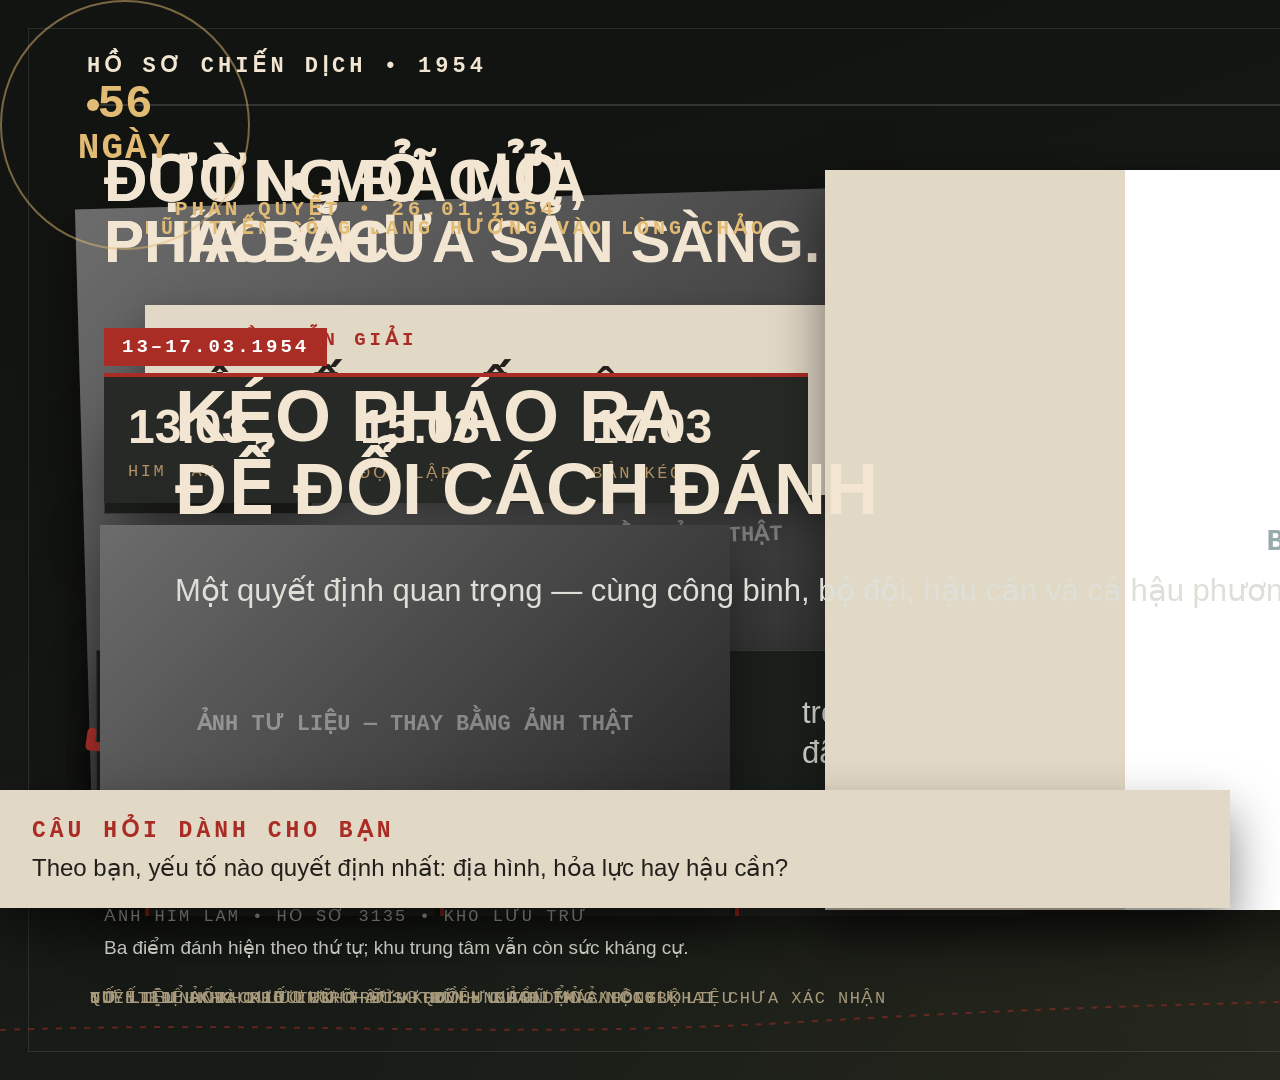
==== skills-v2/explained-history-dossier/template/index.html @ db86c992 "skills-v2: add explained-history-dossier skill (16:9 history dossier style) and Roboto/Courier Prime" ====
<!doctype html>
<html lang="vi"><head><meta charset="utf-8"><title>history dossier explainer</title>
<script src="assets/gsap.min.js"></script>
<style>
@font-face{font-family:"Roboto";font-weight:100 900;src:url(assets/fonts/Roboto.ttf)}
@font-face{font-family:"Courier Prime";font-weight:400;src:url(assets/fonts/CourierPrime-Regular.ttf)}
@font-face{font-family:"Courier Prime";font-weight:700;src:url(assets/fonts/CourierPrime-Bold.ttf)}
:root{--bg:#121411;--bg2:#1D221C;--panel:#1C1E1B;--edge:#393B38;--cream:#F2E6D2;--paper:#E2D8C6;--gold:#E1BA74;--red:#B4322C;--salmon:#D06955;--mut:#B19064;--txt:#DEE0D7}
*{box-sizing:border-box}
html,body{margin:0;width:1920px;height:1080px;overflow:hidden;background:#000;font-family:"Roboto",Arial,sans-serif;color:var(--cream)}
#root{position:relative;width:1920px;height:1080px;overflow:hidden;background:var(--bg)}
#bg{position:absolute;inset:0;background:radial-gradient(ellipse at 85% 95%,rgba(120,100,50,.16),transparent 55%),linear-gradient(160deg,var(--bg) 20%,var(--bg2))}
#frame{position:absolute;inset:28px;border:1.5px solid rgba(255,255,255,.1)}
.mono{font-family:"Courier Prime","Courier New",monospace}
/* khung cố định: tiêu đề hồ sơ + thanh tiến trình + nguồn */
#hd{position:absolute;left:87px;top:52px;font-size:22px;font-weight:700;letter-spacing:4px;color:var(--cream)}
.dt{position:absolute;right:93px;top:54px;font-size:20px;letter-spacing:2px;color:#9a998f}
#rule{position:absolute;left:87px;right:93px;top:104px;height:2px;background:rgba(255,255,255,.14)}
#fill{position:absolute;left:87px;top:104px;height:3px;width:0;background:linear-gradient(90deg,#a93d37,var(--salmon))}
#knob{position:absolute;top:99px;left:87px;width:12px;height:12px;border-radius:50%;background:var(--gold)}
.src{position:absolute;left:90px;bottom:72px;font-size:17px;letter-spacing:1.5px;color:#a89a7c;text-transform:uppercase}
#curve{position:absolute;left:0;right:0;bottom:30px;height:90px}
.beat{position:absolute;inset:0}
/* thành phần */
.panel{position:absolute;background:var(--panel);border:1.5px solid var(--edge);box-shadow:0 30px 60px rgba(0,0,0,.35)}
.kick{font-size:20px;font-weight:700;letter-spacing:4px;color:var(--gold);text-transform:uppercase}
.tag{display:inline-block;border:2px solid var(--gold);color:var(--gold);padding:8px 22px;font-size:24px;font-weight:700;letter-spacing:3px}
.tag.red{background:#A92C25;border-color:#A92C25;color:#fff}
.h1{font-weight:800;line-height:1.02;color:var(--cream);text-transform:uppercase}
.sub{font-size:31px;line-height:1.35;color:var(--txt)}
.photo{position:absolute;border:0;background:#222;box-shadow:0 24px 50px rgba(0,0,0,.5)}
.photo .im:after{content:"ẢNH TƯ LIỆU — THAY BẰNG ẢNH THẬT";position:absolute;left:0;right:0;top:50%;text-align:center;font:700 22px "Courier Prime",monospace;color:rgba(255,255,255,.35)}
.photo .im{position:absolute;inset:0;filter:grayscale(1) contrast(1.1);background:linear-gradient(135deg,#6b6f68,#2a2b28)}
.cap{position:absolute;font-size:17px;letter-spacing:2px;color:#9a998f;text-transform:uppercase}
.kraft{position:absolute;background:var(--paper);color:#23201b;padding:22px 30px;box-shadow:0 18px 40px rgba(0,0,0,.4)}
.kraft .k{font-size:19px;font-weight:700;letter-spacing:4px;color:#A92C25;text-transform:uppercase}
.kraft .t{font-size:46px;font-weight:800;margin-top:14px;text-transform:uppercase}
.card{position:absolute;background:#262926;border-top:4px solid #A92C25;padding:22px 24px 20px}
.card.l{border-top:0;border-left:4px solid #A92C25}
.card b{display:block;font-size:48px;font-weight:800;color:var(--cream)}
.card.g b{color:var(--gold);font-size:34px}
.card span{display:block;font-size:17px;letter-spacing:2.5px;color:var(--mut);margin-top:8px;text-transform:uppercase}
.pill{width:46px;height:19px;border-radius:10px;border:2px solid #6c6f68;background:#171C16}
.pill.on{background:#A92C25;border-color:#C23A32}
#grid{position:absolute;display:grid;grid-template-columns:repeat(8,46px);gap:17px 46px}
.strip{position:absolute;left:96px;right:100px;height:160px;background:#1c211d;border:1.5px solid var(--edge);box-shadow:0 20px 50px rgba(0,0,0,.4)}
.strip .m{position:absolute;left:36px;top:60px;font-size:21px;font-weight:700;letter-spacing:4px;color:var(--gold)}
.strip .big{position:absolute;left:400px;top:26px;font-size:100px;font-weight:800;color:var(--salmon);line-height:1}
.strip .tx{position:absolute;left:705px;top:42px;width:470px;font-size:31px;line-height:1.3;color:var(--txt)}
.strip .nt{position:absolute;left:1220px;top:56px;width:480px;font-size:17px;letter-spacing:1.5px;line-height:1.5;color:#a89a7c;text-transform:uppercase}
.qstrip{position:absolute;left:0;width:1230px;background:var(--paper);color:#23201b;padding:26px 32px;box-shadow:0 24px 50px rgba(0,0,0,.5)}
.qstrip .k{font-size:23px;font-weight:700;letter-spacing:4px;color:#A92C25}
.qstrip .t{font-size:24px;margin-top:10px}
#count{position:absolute;left:0;top:0;width:250px;height:250px;border-radius:50%;border:2px solid rgba(225,186,116,.5);display:flex;flex-direction:column;align-items:center;justify-content:center;font-weight:700;color:var(--gold);}
#count b{font-size:46px;line-height:1}#count em{font-style:normal;font-size:36px;letter-spacing:2px}
</style></head><body>
<div id="root" data-composition-id="root" data-start="0" data-duration="42" data-width="1920" data-height="1080">
  <div id="bg" class="clip" data-start="0" data-duration="42" data-track-index="0"></div>
  <div id="frame" class="clip" data-start="0" data-duration="42" data-track-index="1"></div>
  <div id="chrome" class="clip" data-start="0" data-duration="42" data-track-index="2">
    <div id="hd" class="mono">HỒ SƠ CHIẾN DỊCH • 1954</div>
    <div id="rule"></div><div id="fill"></div><div id="knob"></div>
    <svg id="curve" viewBox="0 0 1920 90" preserveAspectRatio="none"><path d="M0 70 C300 60 500 80 800 62 S1300 40 1920 30" fill="none" stroke="#A92C25" stroke-width="2" stroke-dasharray="6 8" opacity=".5"/></svg>
  </div>

  <!-- B1 0-7s: ảnh nghiêng + panel tiêu đề + mũi tên đỏ vẽ tay -->
  <div id="b1" class="beat clip" data-start="0" data-duration="7" data-track-index="3">
    <div class="dt mono">26.01.1954</div><div class="src mono">TƯ LIỆU ẢNH: KHO LƯU TRỮ • QUYỀN KHAI THÁC CÔNG KHAI CHƯA XÁC NHẬN</div>
    <div class="photo" id="b1p" style="left:84px;top:196px;width:960px;height:660px;transform:rotate(-1.6deg)"><div class="im"></div></div>
    <div class="panel" id="b1c" style="left:1110px;top:210px;width:680px;height:610px;padding:34px 40px">
      <div class="kick mono">HỒ SƠ 01 / MỘT MŨI TÊN QUAY NGƯỢC</div>
      <div style="margin-top:22px"><span class="tag mono">26.01.1954</span></div>
      <div class="h1" id="b1h" style="font-size:96px;margin-top:34px">KÉO<br>PHÁO RA?</div>
      <div class="sub" id="b1s" style="margin-top:22px">Một cuộc tiến công sắp bắt đầu. Rồi pháo quay đầu.</div>
    </div>
    <svg id="b1a" style="position:absolute;left:960px;top:480px" width="300" height="200" viewBox="0 0 300 200"><path id="b1ap" d="M10 150 C40 40 150 10 230 70" fill="none" stroke="#B4322C" stroke-width="9" stroke-linecap="round" pathLength="1" stroke-dasharray="1" stroke-dashoffset="1"/><path id="b1ah" d="M200 52 L238 74 L196 90" fill="none" stroke="#B4322C" stroke-width="9" stroke-linecap="round" stroke-linejoin="round" opacity="0"/></svg>
  </div>

  <!-- B2 7-17s: lưới "mỗi dấu = 1 đơn vị" + dải số lớn -->
  <div id="b2" class="beat clip" data-start="7" data-duration="10" data-track-index="3">
    <div class="dt mono">24.01.1954</div><div class="src mono">SỐ LIỆU: KHO LƯU TRỮ • TÌNH HÌNH CỨ ĐIỂM</div>
    <div class="h1" id="b2h" style="position:absolute;left:104px;top:150px;font-size:60px">ĐƯỜNG ĐÃ MỞ,<br>PHÁO CHƯA SẴN SÀNG.</div>
    <div class="cap mono" style="left:1500px;top:250px">MỖI DẤU = 1 KHẨU PHÁO</div>
    <div id="grid" style="left:1035px;top:285px"></div>
    <div class="panel" id="b2k" style="left:104px;top:402px;width:208px;height:112px;border-top:4px solid #A92C25;text-align:center;padding-top:24px"><b style="font-size:27px">PHÁO</b><div class="mono" style="font-size:15px;letter-spacing:3px;margin-top:8px;color:var(--mut)">HỎA LỰC</div></div>
    <div class="strip" id="b2s" style="top:650px"><div class="m mono">MỐC 24.01.1954</div><div class="big">≈ 1/3</div><div class="tx">trong 68 khẩu pháo hạng nặng đã vào vị trí</div><div class="nt mono">Dấu hiệu về độ sẵn sàng • không phải toàn bộ tương quan lực lượng</div></div>
  </div>

  <!-- B3 17-26s: sơ đồ diễn giải (giấy) + panel điểm rẽ + 3 mốc -->
  <div id="b3" class="beat clip" data-start="17" data-duration="9" data-track-index="3">
    <div class="dt mono">26.01.1954</div><div class="src mono">QUYẾT ĐỊNH VÀ PHƯƠNG CHÂM: KHO LƯU TRỮ • ẢNH: TƯ LIỆU</div>
    <div class="kick mono" style="position:absolute;left:145px;top:215px" id="b3k">MŨI TIẾN CÔNG ĐANG HƯỚNG VÀO LÒNG CHẢO</div>
    <div class="kraft" id="b3p" style="left:145px;top:305px;width:760px;height:190px"><div class="k mono">SƠ ĐỒ DIỄN GIẢI</div><div class="t">TẬP KẾT → TIẾN CÔNG</div></div>
    <div class="cap mono" style="left:145px;top:540px">MŨI TÊN QUAY NGƯỢC • MINH HỌA PHƯƠNG ÁN</div>
    <svg id="b3a" style="position:absolute;left:80px;top:640px" width="600" height="140" viewBox="0 0 600 140"><path id="b3ap" d="M240 20 C170 30 130 50 20 100" fill="none" stroke="#B4322C" stroke-width="9" stroke-linecap="round" pathLength="1" stroke-dasharray="1" stroke-dashoffset="1"/><path d="M12 92 L10 106 L38 108" fill="none" stroke="#B4322C" stroke-width="9" stroke-linecap="round" stroke-linejoin="round"/></svg>
    <div class="panel" id="b3c" style="left:1080px;top:210px;width:700px;height:540px;padding:34px 44px">
      <span class="tag mono" style="font-size:22px">26.01.1954</span>
      <div class="kick mono" style="margin-top:16px;font-size:17px">ĐIỂM RẼ</div>
      <div class="h1" style="font-size:56px;margin-top:10px">HOÃN TIẾN CÔNG<br>KÉO PHÁO RA</div>
      <div style="height:2px;background:var(--edge);margin:26px 0"></div>
      <div id="b3q" style="font-size:52px;font-weight:800;line-height:1.1;color:var(--gold)">“ĐÁNH CHẮC,<br>TIẾN CHẮC”</div>
      <div class="sub" style="margin-top:20px;font-size:28px">Mục tiêu giữ nguyên. Cách tiếp cận thay đổi.</div>
    </div>
    <div class="card l" id="b3m1" style="left:145px;top:820px;width:290px;height:96px;padding:14px 20px"><b style="font-size:27px;color:var(--gold)">20.01</b><span style="font-size:14px;margin-top:4px">GIỜ NỔ SÚNG DỰ KIẾN</span></div>
    <div class="card l" id="b3m2" style="left:440px;top:820px;width:290px;height:96px;padding:14px 20px"><b style="font-size:27px;color:var(--gold)">26.01</b><span style="font-size:14px;margin-top:4px">HOÃN TIẾN CÔNG</span></div>
    <div class="card l" id="b3m3" style="left:735px;top:820px;width:290px;height:96px;padding:14px 20px"><b style="font-size:27px;color:var(--gold)">SAU ĐÓ</b><span style="font-size:14px;margin-top:4px">TỔ CHỨC LẠI CHIẾN DỊCH</span></div>
  </div>

  <!-- B4 26-35s: đợt I — bản đồ + 3 mốc ngày + ảnh -->
  <div id="b4" class="beat clip" data-start="26" data-duration="9" data-track-index="3">
    <div class="dt mono">13–17.03.1954</div><div class="src mono">NIÊN BIỂU: KHO LƯU TRỮ • SƠ ĐỒ: NGUỒN MỞ / CC0</div>
    <div class="h1" id="b4h" style="position:absolute;left:104px;top:150px;font-size:60px">ĐỢT I • MỞ CỬA<br>PHÍA BẮC</div>
    <div style="position:absolute;left:104px;top:328px"><span class="tag red mono" style="font-size:19px;padding:6px 16px">13–17.03.1954</span></div>
    <div class="card" id="b4c1" style="left:104px;top:373px;width:240px;height:130px"><b>13.03</b><span class="mono">HIM LAM</span></div>
    <div class="card" id="b4c2" style="left:336px;top:373px;width:240px;height:130px"><b>15.03</b><span class="mono">ĐỘC LẬP</span></div>
    <div class="card" id="b4c3" style="left:568px;top:373px;width:240px;height:130px"><b>17.03</b><span class="mono">BẢN KÉO</span></div>
    <div class="photo" id="b4p" style="left:100px;top:525px;width:630px;height:370px"><div class="im"></div></div>
    <div class="cap mono" style="left:104px;top:905px">ẢNH HIM LAM • HỒ SƠ 3135 • KHO LƯU TRỮ</div>
    <div class="photo" id="b4m" style="left:825px;top:170px;width:1000px;height:740px;background:var(--paper)"><div style="position:absolute;left:300px;right:300px;top:0;bottom:0;background:#fff;display:flex;align-items:center;justify-content:center;color:#9aa;font-size:30px;font-weight:700" class="mono">BẢN ĐỒ</div></div>
    <div class="sub" id="b4t" style="position:absolute;left:104px;top:935px;font-size:19px">Ba điểm đánh hiện theo thứ tự; khu trung tâm vẫn còn sức kháng cự.</div>
  </div>

  <!-- B5 35-42s: chốt — câu hỏi người xem + bộ đếm ngày -->
  <div id="b5" class="beat clip" data-start="35" data-duration="7" data-track-index="3">
    <div class="dt mono">56 NGÀY ĐÊM</div><div class="src mono">TƯ LIỆU ĐỐI CHIẾU: KHO LƯU TRỮ • BẢN DỰNG NỘI BỘ</div>
    <div id="count"><b class="mono">56</b><em class="mono">NGÀY</em></div>
    <div class="mono" id="b5k" style="position:absolute;left:175px;top:196px;font-size:21px;font-weight:700;letter-spacing:4px;color:var(--gold)">PHÁN QUYẾT • 26.01.1954</div>
    <div class="h1" id="b5h" style="position:absolute;left:175px;top:380px;font-size:72px">KÉO PHÁO RA<br>ĐỂ ĐỔI CÁCH ĐÁNH</div>
    <div class="sub" id="b5s" style="position:absolute;left:175px;top:570px">Một quyết định quan trọng — cùng công binh, bộ đội, hậu cần và cả hậu phương.</div>
    <svg id="b5a" style="position:absolute;left:170px;top:640px" width="1100" height="80" viewBox="0 0 1100 80"><path id="b5ap" d="M0 40 C150 25 380 50 570 38" fill="none" stroke="#B4322C" stroke-width="8" stroke-linecap="round" pathLength="1" stroke-dasharray="1" stroke-dashoffset="1"/></svg>
    <div class="qstrip" id="b5q" style="top:790px"><div class="k mono">CÂU HỎI DÀNH CHO BẠN</div><div class="t">Theo bạn, yếu tố nào quyết định nhất: địa hình, hỏa lực hay hậu cần?</div></div>
  </div>

  <audio id="s1" src="assets/sfx_whoosh.wav" data-start="0.4" data-duration="0.8" data-track-index="10" data-volume="0.4"></audio>
  <audio id="s2" src="assets/sfx_click.wav" data-start="8" data-duration="0.2" data-track-index="11" data-volume="0.3"></audio>
  <audio id="s3" src="assets/sfx_whoosh.wav" data-start="17.5" data-duration="0.8" data-track-index="12" data-volume="0.4"></audio>
  <audio id="s4" src="assets/sfx_ping.wav" data-start="28" data-duration="0.6" data-track-index="13" data-volume="0.4"></audio>
  <audio id="s5" src="assets/sfx_hit.wav" data-start="36.5" data-duration="1.5" data-track-index="14" data-volume="0.5"></audio>
</div>
<script>
/* lưới đơn vị: ON = số đã sẵn sàng (cột-trước, đủ 8 cột × 9 hàng = 68 ô → ô thừa ẩn) */
const TOTAL=68,READY=23,COLS=8,g=document.getElementById('grid');
for(let i=0;i<TOTAL;i++){const d=document.createElement('div');const col=i%COLS,row=Math.floor(i/COLS);
  d.className='pill'+(i<READY?' on':'');d.style.gridColumn=col+1;d.style.gridRow=row+1;g.appendChild(d)}
const pills=[...g.children];
const ready=pills.filter(p=>p.classList.contains('on')),rest=pills.filter(p=>!p.classList.contains('on'));
const tl=gsap.timeline({paused:true});
/* khung cố định: thanh tiến trình chạy đều toàn video, núm vàng theo sau */
const LEN=1740-0;
tl.to('#fill',{width:LEN,duration:42,ease:'none'},0).to('#knob',{x:LEN,duration:42,ease:'none'},0);
tl.from('#chrome',{opacity:0,duration:.6},0);
/* B1 */
tl.from('#b1p',{x:-120,opacity:0,rotation:-6,duration:.7,ease:'power3.out'},.2)
  .from('#b1c',{x:80,opacity:0,duration:.6,ease:'power3.out'},.5)
  .from('#b1h',{y:30,opacity:0,duration:.5,ease:'power3.out'},1.0)
  .from('#b1s',{opacity:0,duration:.5},1.6)
  .to('#b1ap',{strokeDashoffset:0,duration:.7,ease:'power2.out'},2.0).to('#b1ah',{opacity:1,duration:.1},2.65);
/* B2: từng ô sáng đỏ lần lượt; chữ ≈1/3 hiện sau khi lưới xong */
tl.from('#b2h',{opacity:0,y:20,duration:.5},7.2).from('#b2k',{opacity:0,x:-30,duration:.4},8)
  .from(pills,{opacity:0,scale:.6,duration:.18,stagger:.045,ease:'power2.out'},8.4)
  .from('#b2s',{opacity:0,y:50,duration:.5,ease:'power3.out'},12);
/* B3 */
tl.from('#b3k',{opacity:0,duration:.4},17.2).from('#b3p',{opacity:0,x:-60,duration:.5,ease:'power3.out'},17.5)
  .to('#b3ap',{strokeDashoffset:0,duration:.7,ease:'power2.out'},18.6)
  .from('#b3c',{opacity:0,x:60,duration:.5,ease:'power3.out'},19)
  .from('#b3q',{opacity:0,y:20,duration:.5},20.4)
  .from('#b3m1,#b3m2,#b3m3',{opacity:0,y:30,duration:.4,stagger:.45},21.8);
/* B4 */
tl.from('#b4m',{opacity:0,x:80,duration:.6,ease:'power3.out'},26.2)
  .from('#b4h',{opacity:0,y:20,duration:.5},26.4)
  .from('#b4c1,#b4c2,#b4c3',{opacity:0,y:24,duration:.4,stagger:.6},27.4)
  .from('#b4p',{opacity:0,y:30,duration:.5},29.6)
  .from('#b4t',{opacity:0,duration:.5},31);
/* B5 */
tl.from('#count',{opacity:0,scale:.6,duration:.5,ease:'back.out(1.8)'},35.2)
  .from('#b5k',{opacity:0,duration:.4},35.4).from('#b5h',{opacity:0,y:30,duration:.5},35.7)
  .from('#b5s',{opacity:0,duration:.5},36.5)
  .to('#b5ap',{strokeDashoffset:0,duration:.7,ease:'power2.out'},37.2)
  .from("#b5q",{opacity:0,x:-1300,duration:.6,ease:'power3.out'},38.5);
window.__timelines=window.__timelines||{};window.__timelines['root']=tl;
</script></body></html>
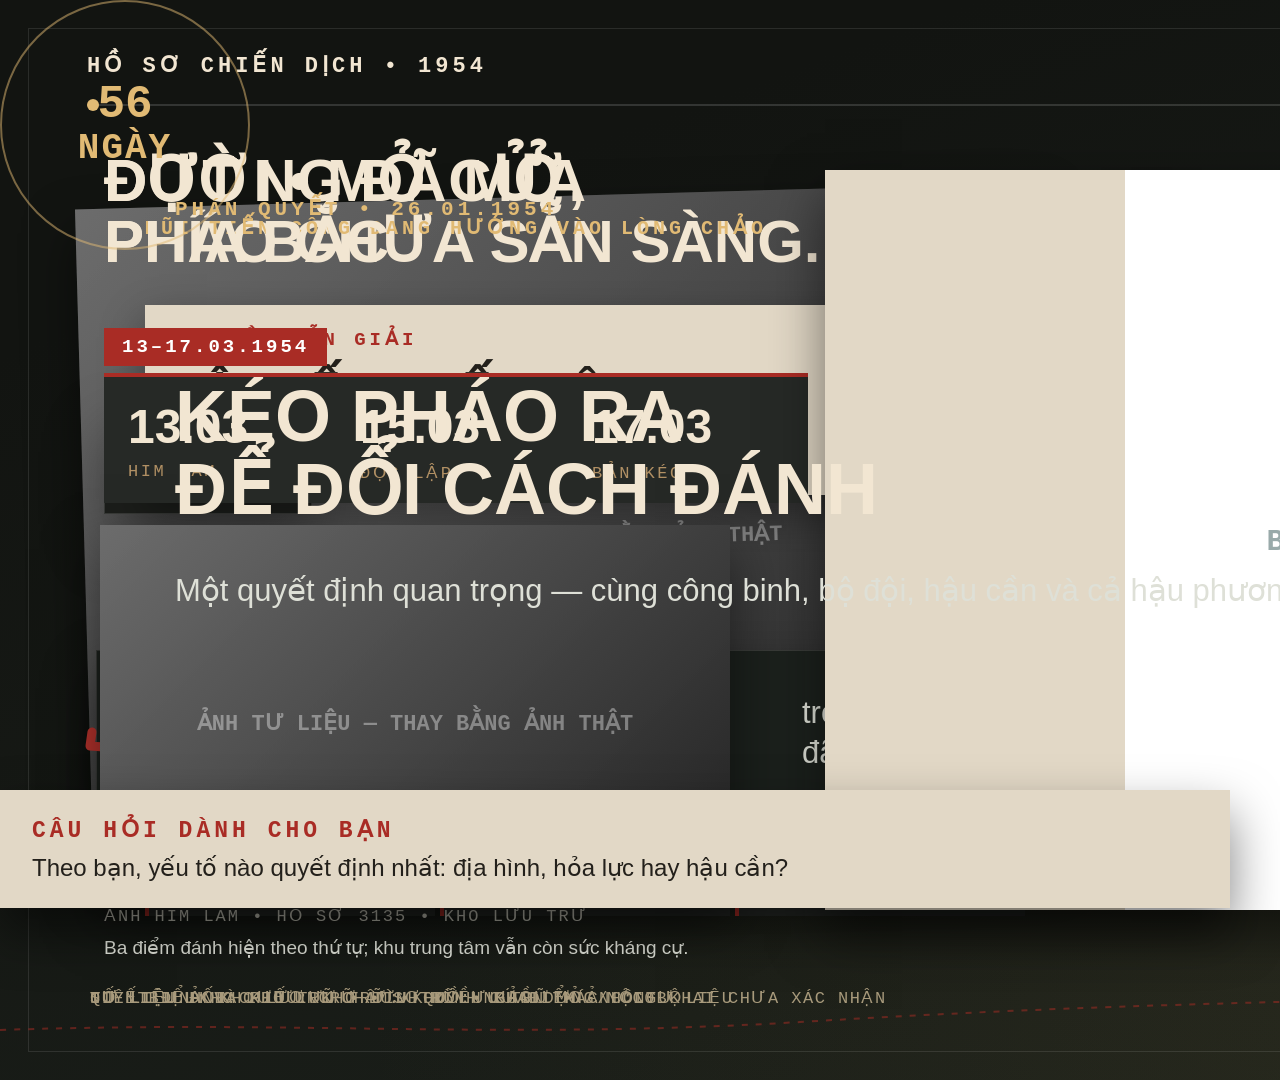
==== commit 9fd4fe81: "explained-history-dossier: replace Courier Prime (no Vietnamese glyphs) with IBM Plex Mono; fix arro" ====
--- a/skills-v2/explained-history-dossier/template/index.html
+++ b/skills-v2/explained-history-dossier/template/index.html
@@ -3,15 +3,15 @@
 <script src="assets/gsap.min.js"></script>
 <style>
 @font-face{font-family:"Roboto";font-weight:100 900;src:url(assets/fonts/Roboto.ttf)}
-@font-face{font-family:"Courier Prime";font-weight:400;src:url(assets/fonts/CourierPrime-Regular.ttf)}
-@font-face{font-family:"Courier Prime";font-weight:700;src:url(assets/fonts/CourierPrime-Bold.ttf)}
+@font-face{font-family:"Plex Mono";font-weight:400;src:url(assets/fonts/IBMPlexMono-Regular.ttf)}
+@font-face{font-family:"Plex Mono";font-weight:700;src:url(assets/fonts/IBMPlexMono-Bold.ttf)}
 :root{--bg:#121411;--bg2:#1D221C;--panel:#1C1E1B;--edge:#393B38;--cream:#F2E6D2;--paper:#E2D8C6;--gold:#E1BA74;--red:#B4322C;--salmon:#D06955;--mut:#B19064;--txt:#DEE0D7}
 *{box-sizing:border-box}
 html,body{margin:0;width:1920px;height:1080px;overflow:hidden;background:#000;font-family:"Roboto",Arial,sans-serif;color:var(--cream)}
 #root{position:relative;width:1920px;height:1080px;overflow:hidden;background:var(--bg)}
 #bg{position:absolute;inset:0;background:radial-gradient(ellipse at 85% 95%,rgba(120,100,50,.16),transparent 55%),linear-gradient(160deg,var(--bg) 20%,var(--bg2))}
 #frame{position:absolute;inset:28px;border:1.5px solid rgba(255,255,255,.1)}
-.mono{font-family:"Courier Prime","Courier New",monospace}
+.mono{font-family:"Plex Mono","Courier New",monospace}
 /* khung cố định: tiêu đề hồ sơ + thanh tiến trình + nguồn */
 #hd{position:absolute;left:87px;top:52px;font-size:22px;font-weight:700;letter-spacing:4px;color:var(--cream)}
 .dt{position:absolute;right:93px;top:54px;font-size:20px;letter-spacing:2px;color:#9a998f}
@@ -29,7 +29,7 @@
 .h1{font-weight:800;line-height:1.02;color:var(--cream);text-transform:uppercase}
 .sub{font-size:31px;line-height:1.35;color:var(--txt)}
 .photo{position:absolute;border:0;background:#222;box-shadow:0 24px 50px rgba(0,0,0,.5)}
-.photo .im:after{content:"ẢNH TƯ LIỆU — THAY BẰNG ẢNH THẬT";position:absolute;left:0;right:0;top:50%;text-align:center;font:700 22px "Courier Prime",monospace;color:rgba(255,255,255,.35)}
+.photo .im:after{content:"ẢNH TƯ LIỆU — THAY BẰNG ẢNH THẬT";position:absolute;left:0;right:0;top:50%;text-align:center;font:700 22px "Plex Mono",monospace;color:rgba(255,255,255,.35)}
 .photo .im{position:absolute;inset:0;filter:grayscale(1) contrast(1.1);background:linear-gradient(135deg,#6b6f68,#2a2b28)}
 .cap{position:absolute;font-size:17px;letter-spacing:2px;color:#9a998f;text-transform:uppercase}
 .kraft{position:absolute;background:var(--paper);color:#23201b;padding:22px 30px;box-shadow:0 18px 40px rgba(0,0,0,.4)}
@@ -73,7 +73,7 @@
       <div class="h1" id="b1h" style="font-size:96px;margin-top:34px">KÉO<br>PHÁO RA?</div>
       <div class="sub" id="b1s" style="margin-top:22px">Một cuộc tiến công sắp bắt đầu. Rồi pháo quay đầu.</div>
     </div>
-    <svg id="b1a" style="position:absolute;left:960px;top:480px" width="300" height="200" viewBox="0 0 300 200"><path id="b1ap" d="M10 150 C40 40 150 10 230 70" fill="none" stroke="#B4322C" stroke-width="9" stroke-linecap="round" pathLength="1" stroke-dasharray="1" stroke-dashoffset="1"/><path id="b1ah" d="M200 52 L238 74 L196 90" fill="none" stroke="#B4322C" stroke-width="9" stroke-linecap="round" stroke-linejoin="round" opacity="0"/></svg>
+    <svg id="b1a" style="position:absolute;left:820px;top:560px" width="300" height="200" viewBox="0 0 300 200"><path id="b1ap" d="M10 150 C40 40 150 10 230 70" fill="none" stroke="#B4322C" stroke-width="9" stroke-linecap="round" pathLength="1" stroke-dasharray="1" stroke-dashoffset="1"/><path id="b1ah" d="M200 52 L238 74 L196 90" fill="none" stroke="#B4322C" stroke-width="9" stroke-linecap="round" stroke-linejoin="round" opacity="0"/></svg>
   </div>
 
   <!-- B2 7-17s: lưới "mỗi dấu = 1 đơn vị" + dải số lớn -->
@@ -90,7 +90,7 @@
   <div id="b3" class="beat clip" data-start="17" data-duration="9" data-track-index="3">
     <div class="dt mono">26.01.1954</div><div class="src mono">QUYẾT ĐỊNH VÀ PHƯƠNG CHÂM: KHO LƯU TRỮ • ẢNH: TƯ LIỆU</div>
     <div class="kick mono" style="position:absolute;left:145px;top:215px" id="b3k">MŨI TIẾN CÔNG ĐANG HƯỚNG VÀO LÒNG CHẢO</div>
-    <div class="kraft" id="b3p" style="left:145px;top:305px;width:760px;height:190px"><div class="k mono">SƠ ĐỒ DIỄN GIẢI</div><div class="t">TẬP KẾT → TIẾN CÔNG</div></div>
+    <div class="kraft" id="b3p" style="left:145px;top:305px;width:760px;height:190px"><div class="k mono">SƠ ĐỒ DIỄN GIẢI</div><div class="t">TẬP KẾT <span class="mono">→</span> TIẾN CÔNG</div></div>
     <div class="cap mono" style="left:145px;top:540px">MŨI TÊN QUAY NGƯỢC • MINH HỌA PHƯƠNG ÁN</div>
     <svg id="b3a" style="position:absolute;left:80px;top:640px" width="600" height="140" viewBox="0 0 600 140"><path id="b3ap" d="M240 20 C170 30 130 50 20 100" fill="none" stroke="#B4322C" stroke-width="9" stroke-linecap="round" pathLength="1" stroke-dasharray="1" stroke-dashoffset="1"/><path d="M12 92 L10 106 L38 108" fill="none" stroke="#B4322C" stroke-width="9" stroke-linecap="round" stroke-linejoin="round"/></svg>
     <div class="panel" id="b3c" style="left:1080px;top:210px;width:700px;height:540px;padding:34px 44px">
